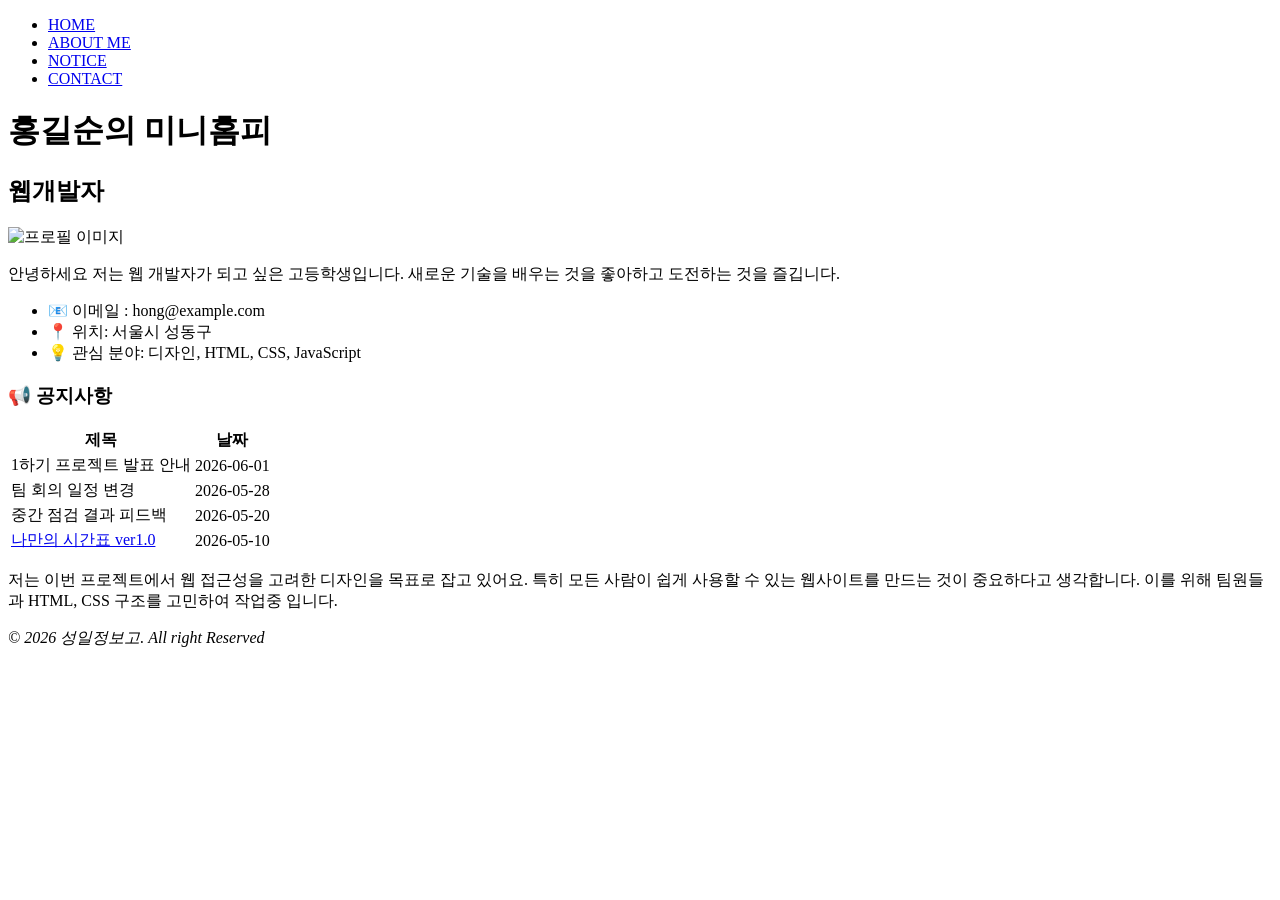
==== index.html @ 38543d73 "Update index.html 미니홈피로 코드 대체" ====
<!DOCTYPE html>
<html lang="ko">
<head>
    <meta charset="UTF-8">
    <meta name="viewport" content="width=device-width, initial-scale=1.0">
    <title>홍길순의 미니홈피</title>
    <link rel="stylesheet" href="style.css">
</head>
<body>
    <!-- 고정메뉴 -->
        <header id="header">
            <ul>
                <li><a href="#">HOME</a></li>
                <li><a href="#">ABOUT ME</a></li>
                <li><a href="#">NOTICE</a></li>
                <li><a href="#">CONTACT</a></li>
            </ul>
        </header>
        <!-- 메인 영역 -->
        <div id="container">
            <div class="profile">
                <h1>홍길순의 미니홈피</h1>
                <h2>웹개발자</h2>
                <img src="images/profile.png" alt="프로필 이미지">
                <p>안녕하세요 저는 웹 개발자가 되고 싶은 고등학생입니다. 
                    새로운 기술을 배우는 것을 좋아하고 도전하는 것을 즐깁니다.</p>
                    <ul>
                        <li>📧 이메일 : hong@example.com</li>
                        <li>📍 위치: 서울시 성동구</li>
                        <li>💡 관심 분야: 디자인, HTML, CSS, JavaScript</li>
                    </ul>
            </div>
        </div>
        <div class="container">
        <div class="notice">
            <div class="table-box">
                
                <h3>📢 공지사항</h3>
                <table>
                    <tr>
                        <th>제목</th>
                        <th>날짜</th>
                    </tr>
                    <tr>
                        <td>1하기 프로젝트 발표 안내</td>
                        <td>2026-06-01</td>
                    </tr>
                    <tr>
                        <td>팀 회의 일정 변경</td>
                        <td>2026-05-28</td>
                    </tr>
                    <tr>
                        <td>중간 점검 결과 피드백</td>
                        <td>2026-05-20</td>
                    </tr>
                    <tr>
                        <td> <a href="time.html">나만의 시간표 ver1.0</a></td>
                        <td>2026-05-10</td>
                    </tr>
                </table>
                <div class="container">
                    <p>저는 이번 프로젝트에서 웹 접근성을 고려한 디자인을 목표로
                        잡고 있어요. 특히 <span>모든 사람이 쉽게 사용할 수 있는
                            웹사이트</span>를 만드는 것이 중요하다고 생각합니다.
                            이를 위해 팀원들과 HTML, CSS 구조를 고민하여 작업중 입니다.
                    </p>
                </div>
                </div>
            </div>
        </div>
        <footer id="footer">
            <address>&copy; 2026 성일정보고. All right Reserved</address>
        </footer>
</body>
</html>
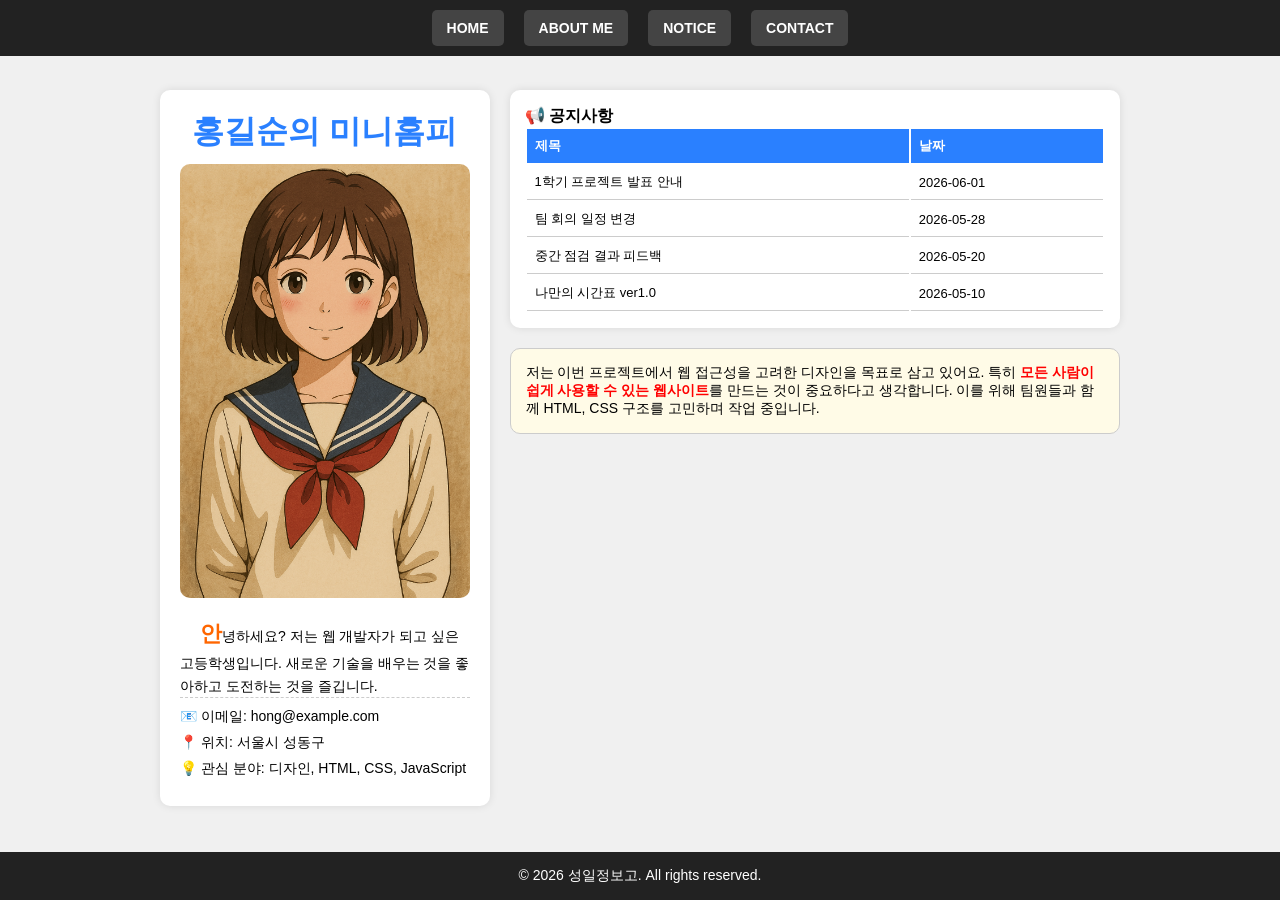
==== commit 6e49a0cf: "Update index.html" ====
--- a/index.html
+++ b/index.html
@@ -7,34 +7,37 @@
     <link rel="stylesheet" href="style.css">
 </head>
 <body>
-    <!-- 고정메뉴 -->
-        <header id="header">
+    <!-- 고정 메뉴 -->
+    <header id="header">
+        <ul>
+            <li><a href="#">HOME</a></li>
+            <li><a href="#">ABOUT ME</a></li>
+            <li><a href="#">NOTICE</a></li>
+            <li><a href="#">CONTACT</a></li>
+        </ul>
+    </header>
+
+    <!-- 메인 영역 -->
+    <div id="container">
+        <!-- 프로필 -->
+        <div class="profile">
+            <h1>홍길순의 미니홈피</h1>
+            <h2>웹개발자</h2>
+            <img src="images/profile.png" alt="프로필 이미지">
+            <p>
+                안녕하세요? 저는 웹 개발자가 되고 싶은 고등학생입니다.
+                새로운 기술을 배우는 것을 좋아하고 도전하는 것을 즐깁니다.
+            </p>
             <ul>
-                <li><a href="#">HOME</a></li>
-                <li><a href="#">ABOUT ME</a></li>
-                <li><a href="#">NOTICE</a></li>
-                <li><a href="#">CONTACT</a></li>
+                <li>📧 이메일: hong@example.com</li>
+                <li>📍 위치: 서울시 성동구</li>
+                <li>💡 관심 분야: 디자인, HTML, CSS, JavaScript</li>
             </ul>
-        </header>
-        <!-- 메인 영역 -->
-        <div id="container">
-            <div class="profile">
-                <h1>홍길순의 미니홈피</h1>
-                <h2>웹개발자</h2>
-                <img src="images/profile.png" alt="프로필 이미지">
-                <p>안녕하세요 저는 웹 개발자가 되고 싶은 고등학생입니다. 
-                    새로운 기술을 배우는 것을 좋아하고 도전하는 것을 즐깁니다.</p>
-                    <ul>
-                        <li>📧 이메일 : hong@example.com</li>
-                        <li>📍 위치: 서울시 성동구</li>
-                        <li>💡 관심 분야: 디자인, HTML, CSS, JavaScript</li>
-                    </ul>
-            </div>
         </div>
-        <div class="container">
+
+        <!-- 공지사항 + 본문 -->
         <div class="notice">
             <div class="table-box">
-                
                 <h3>📢 공지사항</h3>
                 <table>
                     <tr>
@@ -42,7 +45,7 @@
                         <th>날짜</th>
                     </tr>
                     <tr>
-                        <td>1하기 프로젝트 발표 안내</td>
+                        <td>1학기 프로젝트 발표 안내</td>
                         <td>2026-06-01</td>
                     </tr>
                     <tr>
@@ -54,22 +57,25 @@
                         <td>2026-05-20</td>
                     </tr>
                     <tr>
-                        <td> <a href="time.html">나만의 시간표 ver1.0</a></td>
+                        <td><a href="timetable.html">나만의 시간표 ver1.0</a></td>
                         <td>2026-05-10</td>
                     </tr>
                 </table>
-                <div class="container">
-                    <p>저는 이번 프로젝트에서 웹 접근성을 고려한 디자인을 목표로
-                        잡고 있어요. 특히 <span>모든 사람이 쉽게 사용할 수 있는
-                            웹사이트</span>를 만드는 것이 중요하다고 생각합니다.
-                            이를 위해 팀원들과 HTML, CSS 구조를 고민하여 작업중 입니다.
-                    </p>
-                </div>
-                </div>
+            </div>
+
+            <div class="content">
+                <p>
+                    저는 이번 프로젝트에서 웹 접근성을 고려한 디자인을 목표로
+                    삼고 있어요. 특히 <span>모든 사람이 쉽게 사용할 수 있는
+                    웹사이트</span>를 만드는 것이 중요하다고 생각합니다.
+                    이를 위해 팀원들과 함께 HTML, CSS 구조를 고민하며 작업 중입니다.
+                </p>
             </div>
         </div>
-        <footer id="footer">
-            <address>&copy; 2026 성일정보고. All right Reserved</address>
-        </footer>
+    </div>
+
+    <footer id="footer">
+        <address>&copy; 2026 성일정보고. All rights reserved.</address>
+    </footer>
 </body>
 </html>
--- a/style.css
+++ b/style.css
@@ -0,0 +1,141 @@
+* { margin: 0; padding: 0; box-sizing: border-box; }
+ul, li { list-style: none; }
+a { text-decoration: none; color: #000; }
+
+body {
+    font-family: "Noto Sans KR", sans-serif;
+    font-size: 14px;
+    background-color: #f0f0f0;
+    padding-top: 70px;
+}
+
+#header {
+    position: fixed;
+    top: 0;
+    left: 0;
+    width: 100%;
+    background-color: #222;
+    padding: 20px;
+    z-index: 999;
+}
+#header ul {
+    display: flex;
+    justify-content: center;
+    gap: 20px;
+}
+#header li a {
+    padding: 10px 15px;
+    background-color: #444;
+    border-radius: 5px;
+    color: #fff;
+    font-weight: bold;
+    transition: all 0.6s;
+}
+#header li a:hover {
+    background-color: #2a80ff;
+}
+
+/* 메인 구조 */
+#container {
+    display: flex;
+    max-width: 1000px;
+    margin: 0 auto;
+    padding: 20px;
+    gap: 20px;
+}
+
+/* 왼쪽 프로필 */
+.profile {
+    width: 35%;
+    background-color: #fff;
+    padding: 20px;
+    border-radius: 10px;
+    box-shadow: 0 0 8px rgba(0, 0, 0, 0.1);
+}
+.profile h1 {
+    font-family: "Dongle", sans-serif;
+    font-size: 32px;
+    color: #2a80ff;
+    margin-bottom: 10px;
+    text-align: center;
+}
+.profile h2 {
+    font-size: 0;
+    position: absolute;
+    left: -9999px;
+}
+.profile img {
+    width: 100%;
+    border-radius: 10px;
+    margin-bottom: 15px;
+}
+.profile p {
+    text-indent: 20px;
+    line-height: 1.6;
+    border-bottom: 1px dashed #ccc;
+    margin-bottom: 10px;
+}
+.profile p::first-letter {
+    font-size: 160%;
+    color: #ff6600;
+    font-weight: bold;
+}
+.profile ul li {
+    margin: 8px 0;
+}
+
+/* 오른쪽 컨텐츠 */
+.notice {
+    width: 65%;
+}
+.notice .table-box {
+    background-color: #fff;
+    padding: 15px;
+    border-radius: 10px;
+    box-shadow: 0 0 8px rgba(0, 0, 0, 0.1);
+}
+.notice table {
+    width: 100%;
+    font-size: 13px;
+}
+.notice th {
+    background-color: #2a80ff;
+    color: #fff;
+    padding: 8px;
+    text-align: left;
+}
+.notice td {
+    padding: 8px;
+    border-bottom: 1px solid #ccc;
+}
+.notice tr:hover {
+    background-color: #f0f8ff;
+}
+
+.content {
+    margin-top: 20px;
+    padding: 15px;
+    background-color: #fffbe7;
+    border-radius: 10px;
+    border: 1px solid #ccc;
+    max-height: 150px;
+    overflow: auto;
+}
+.content span {
+    color: red;
+    font-weight: bold;
+}
+
+footer {
+    position: fixed;
+    width: 100%;
+    left: 0;
+    bottom: 0;
+    padding: 15px;
+    background-color: #222;
+    color: #fff;
+    text-align: center;
+}
+address {
+    font-style: normal;
+}
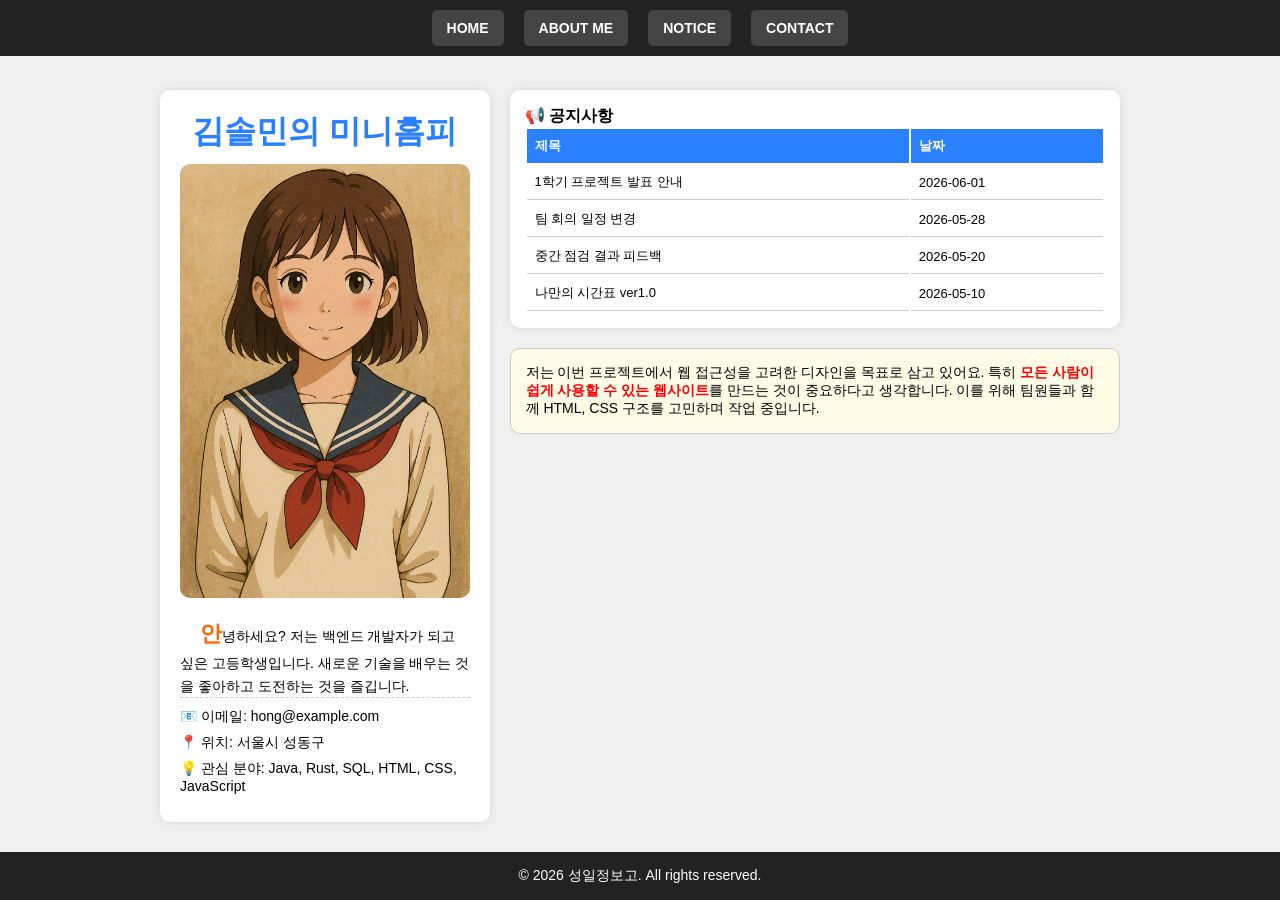
==== commit 12258d0c: "Update index.html" ====
--- a/index.html
+++ b/index.html
@@ -3,7 +3,7 @@
 <head>
     <meta charset="UTF-8">
     <meta name="viewport" content="width=device-width, initial-scale=1.0">
-    <title>홍길순의 미니홈피</title>
+    <title>김솔민의 미니홈피</title>
     <link rel="stylesheet" href="style.css">
 </head>
 <body>
@@ -21,17 +21,17 @@
     <div id="container">
         <!-- 프로필 -->
         <div class="profile">
-            <h1>홍길순의 미니홈피</h1>
-            <h2>웹개발자</h2>
+            <h1>김솔민의 미니홈피</h1>
+            <h2>백엔드 개발자</h2>
             <img src="images/profile.png" alt="프로필 이미지">
             <p>
-                안녕하세요? 저는 웹 개발자가 되고 싶은 고등학생입니다.
+                안녕하세요? 저는 백엔드 개발자가 되고 싶은 고등학생입니다.
                 새로운 기술을 배우는 것을 좋아하고 도전하는 것을 즐깁니다.
             </p>
             <ul>
                 <li>📧 이메일: hong@example.com</li>
                 <li>📍 위치: 서울시 성동구</li>
-                <li>💡 관심 분야: 디자인, HTML, CSS, JavaScript</li>
+                <li>💡 관심 분야: Java, Rust, SQL, HTML, CSS, JavaScript</li>
             </ul>
         </div>
 
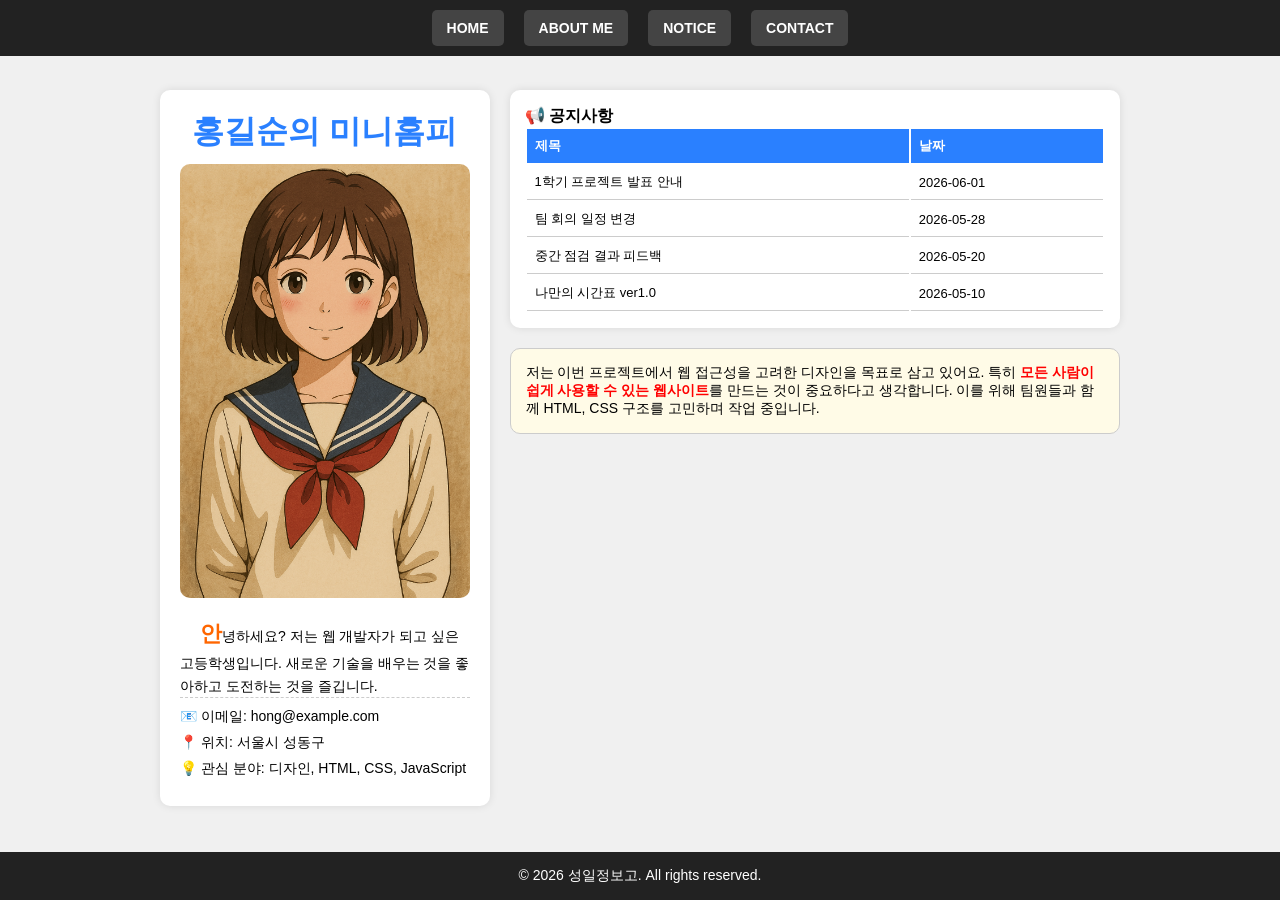
==== commit 7bb5b485: "Update index.html" ====
--- a/index.html
+++ b/index.html
@@ -3,7 +3,7 @@
 <head>
     <meta charset="UTF-8">
     <meta name="viewport" content="width=device-width, initial-scale=1.0">
-    <title>김솔민의 미니홈피</title>
+    <title>홍길순의 미니홈피</title>
     <link rel="stylesheet" href="style.css">
 </head>
 <body>
@@ -21,17 +21,17 @@
     <div id="container">
         <!-- 프로필 -->
         <div class="profile">
-            <h1>김솔민의 미니홈피</h1>
-            <h2>백엔드 개발자</h2>
+            <h1>홍길순의 미니홈피</h1>
+            <h2>웹개발자</h2>
             <img src="images/profile.png" alt="프로필 이미지">
             <p>
-                안녕하세요? 저는 백엔드 개발자가 되고 싶은 고등학생입니다.
+                안녕하세요? 저는 웹 개발자가 되고 싶은 고등학생입니다.
                 새로운 기술을 배우는 것을 좋아하고 도전하는 것을 즐깁니다.
             </p>
             <ul>
                 <li>📧 이메일: hong@example.com</li>
                 <li>📍 위치: 서울시 성동구</li>
-                <li>💡 관심 분야: Java, Rust, SQL, HTML, CSS, JavaScript</li>
+                <li>💡 관심 분야: 디자인, HTML, CSS, JavaScript</li>
             </ul>
         </div>
 
